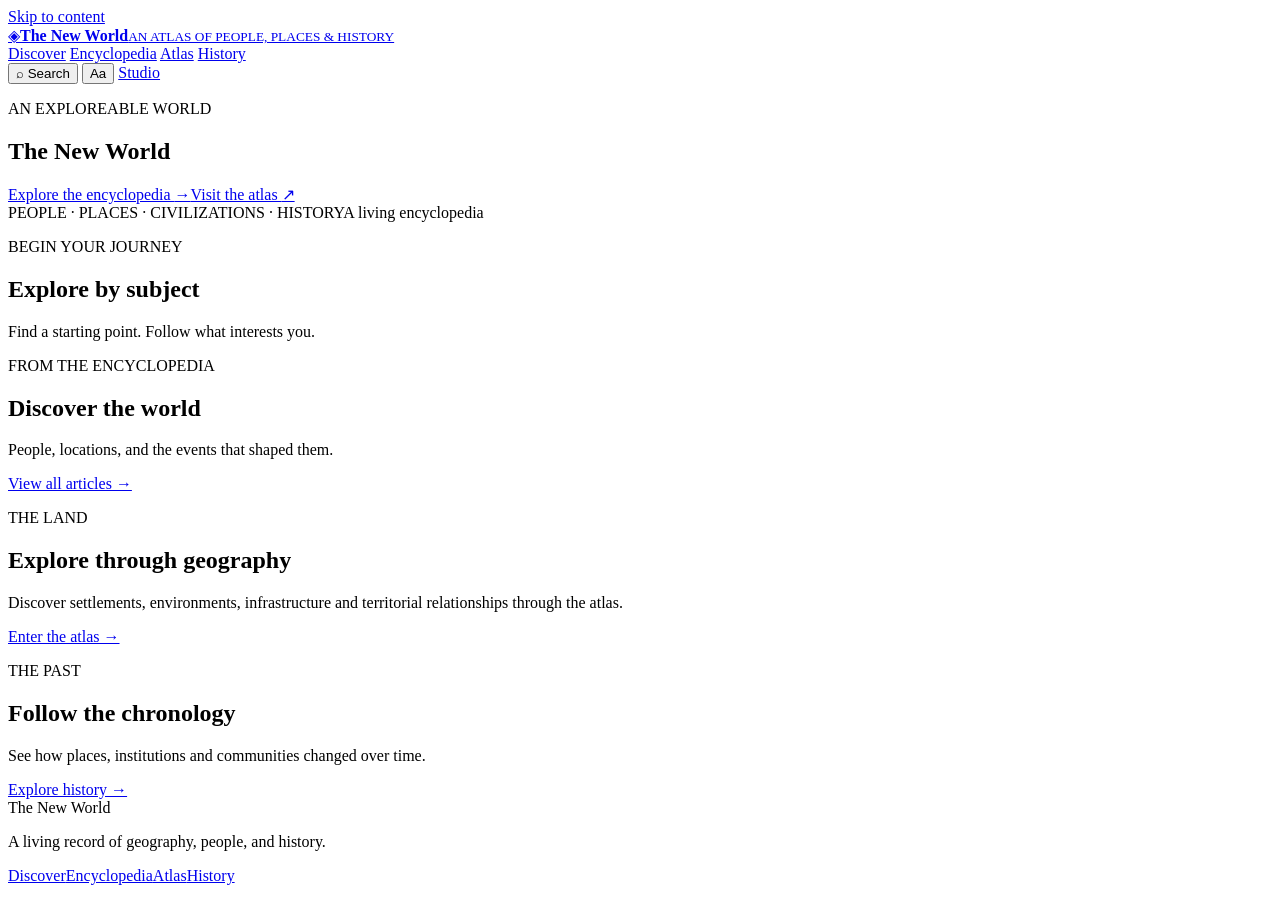
==== app/reader/index.html @ 43f4d268 "feat: standalone editorial reader shell with discovery, atlas, chronology and article paths" ====
<!doctype html>
<html lang="en"><head><meta charset="utf-8"><meta name="viewport" content="width=device-width,initial-scale=1">
<meta name="theme-color" content="#17252a"><meta name="description" content="An illustrated atlas and encyclopedia of a connected world.">
<title>Explore the World · World Bible</title><link rel="stylesheet" href="/read/reader.css"></head>
<body>
<a class="skip" href="#readerMain">Skip to content</a>
<header class="site-header">
  <a class="wordmark" href="#/" id="brandLink"><span class="brand-glyph" aria-hidden="true">◈</span><span><b id="brandWorld">The New World</b><small>AN ATLAS OF PEOPLE, PLACES & HISTORY</small></span></a>
  <nav class="primary-nav" aria-label="Explore the world">
    <a href="#/" data-route="home">Discover</a>
    <a href="#/browse" data-route="browse">Encyclopedia</a>
    <a href="#/atlas" data-route="atlas">Atlas</a>
    <a href="#/history" data-route="history">History</a>
  </nav>
  <div class="reader-tools">
    <button id="searchToggle" class="search-trigger" aria-label="Search published encyclopedia" title="Search">⌕ <span>Search</span></button>
    <button id="textSettings" aria-label="Reading settings" title="Reading settings">Aa</button>
    <a id="studioLink" class="studio-link" href="/app/" title="Open separate authoring workspace">Studio</a>
  </div>
</header>
<div id="searchPanel" class="search-panel" hidden><label for="siteSearch">Search this world</label><div class="search-row"><input id="siteSearch" type="search" autocomplete="off" placeholder="Search people, places, events, history…" aria-label="Search published articles"><button id="closeSearch" aria-label="Close search">✕</button></div><div id="quickResults" role="region" aria-label="Search results"></div></div>
<div id="readingPanel" class="reading-panel" hidden><strong>Reading preferences</strong><div class="setting-row"><span>Text size</span><button id="fontSmaller" aria-label="Decrease article text size">A−</button><button id="fontLarger" aria-label="Increase article text size">A+</button></div><div class="setting-row"><span>Appearance</span><select id="readingAppearance" aria-label="Reading appearance"><option value="dark">Ink</option><option value="light">Paper</option></select></div></div>
<main id="readerMain" tabindex="-1">
<section id="readerHome">
  <div class="cover"><div class="cover-glow"></div><div class="cover-inner"><p class="eyebrow">AN EXPLOREABLE WORLD</p><h1 id="coverTitle">The New World</h1><p id="coverSummary" class="cover-summary"></p><div class="cover-actions"><a href="#/browse" class="accent-link">Explore the encyclopedia <span aria-hidden="true">→</span></a><a href="#/atlas">Visit the atlas <span aria-hidden="true">↗</span></a></div></div><div class="cover-bottom"><span>PEOPLE · PLACES · CIVILIZATIONS · HISTORY</span><span id="coverCount">A living encyclopedia</span></div></div>
  <div class="reader-wrap"><div class="section-top"><div><p class="eyebrow">BEGIN YOUR JOURNEY</p><h2>Explore by subject</h2><p>Find a starting point. Follow what interests you.</p></div></div><div id="categoryCards" class="category-grid"></div>
  <div class="section-top feature-head"><div><p class="eyebrow">FROM THE ENCYCLOPEDIA</p><h2>Discover the world</h2><p>People, locations, and the events that shaped them.</p></div><a href="#/browse">View all articles →</a></div><div id="featuredCards" class="article-grid"></div>
  <div class="discovery-split"><div class="discovery-panel"><p class="eyebrow">THE LAND</p><h2>Explore through geography</h2><p>Discover settlements, environments, infrastructure and territorial relationships through the atlas.</p><a href="#/atlas">Enter the atlas →</a></div><div class="discovery-panel history-panel"><p class="eyebrow">THE PAST</p><h2>Follow the chronology</h2><p>See how places, institutions and communities changed over time.</p><a href="#/history">Explore history →</a></div></div></div>
</section>
<section id="readerBrowse" class="reader-wrap route-page" hidden><nav class="crumbs" aria-label="Breadcrumb"><a href="#/">World</a><span>Encyclopedia</span></nav><div class="route-header"><p class="eyebrow">THE ENCYCLOPEDIA</p><h1>Discover what makes this world</h1><p>Browse published articles. Select a subject or follow a connection into the wider world.</p></div><div class="browse-tools"><label for="browseSearch" class="sr">Search articles</label><input id="browseSearch" type="search" placeholder="Find an article…"><label for="browseType" class="sr">Category</label><select id="browseType" aria-label="Browse category"><option value="">All categories</option></select><span id="browseCount"></span></div><div id="browseCards" class="article-grid"></div></section>
<section id="readerArticle" class="route-page" hidden><div id="articleContent"></div></section>
<section id="readerAtlas" class="reader-wrap route-page" hidden><nav class="crumbs" aria-label="Breadcrumb"><a href="#/">World</a><span>Atlas</span></nav><div class="route-header"><p class="eyebrow">THE GEOGRAPHICAL ATLAS</p><h1>Places, terrain & settlement</h1><p>Explore recorded locations on a geographical reference map, then open their encyclopedia articles.</p></div><div class="atlas-container"><div class="map-toolbar"><button id="mapPlus" aria-label="Zoom in">+</button><button id="mapMinus" aria-label="Zoom out">−</button><button id="mapHome">World view</button><label>As-of year <input type="number" id="mapYear" value="50"></label></div><div id="readerMap" class="atlas-map"><div id="readerTiles"></div><div id="readerPins"></div><span class="map-credits">© <a href="https://www.openstreetmap.org/copyright" target="_blank" rel="noopener noreferrer">OpenStreetMap contributors</a> · Modern reference map</span></div><p class="map-disclaimer">This is a modern geographic basemap, not a reconstruction of historical boundaries. Markers appear only where coordinates have been recorded.</p></div><h2>Recorded places</h2><div id="mappedPlaces" class="compact-list"></div></section>
<section id="readerHistory" class="reader-wrap route-page" hidden><nav class="crumbs" aria-label="Breadcrumb"><a href="#/">World</a><span>History</span></nav><div class="route-header"><p class="eyebrow">HISTORICAL CHRONICLE</p><h1>A history to explore</h1><p>Read the events that shaped the world, then follow their connections to people and places.</p></div><div class="chronicle-controls"><label for="historyYear">Show events through year <input id="historyYear" type="number" value="50"></label><label><input id="historyAll" type="checkbox" checked> All recorded dates</label></div><div id="chronicleEntries" class="chronicle"></div></section>
<section id="readerEmpty" class="reader-wrap route-page" hidden><div class="empty-published"><p class="eyebrow">THE ARCHIVE</p><h1 id="emptyTitle">The world is taking shape</h1><p id="emptyDescription">Published articles will appear here as the world grows.</p><a href="#/">Back to the beginning →</a></div></section>
</main>
<footer class="site-footer"><div><span class="footer-brand" id="footerBrand">The New World</span><p>A living record of geography, people, and history.</p></div><div><a href="#/">Discover</a><a href="#/browse">Encyclopedia</a><a href="#/atlas">Atlas</a><a href="#/history">History</a></div></footer>
<script src="/read/reader.js" defer></script>
</body></html>
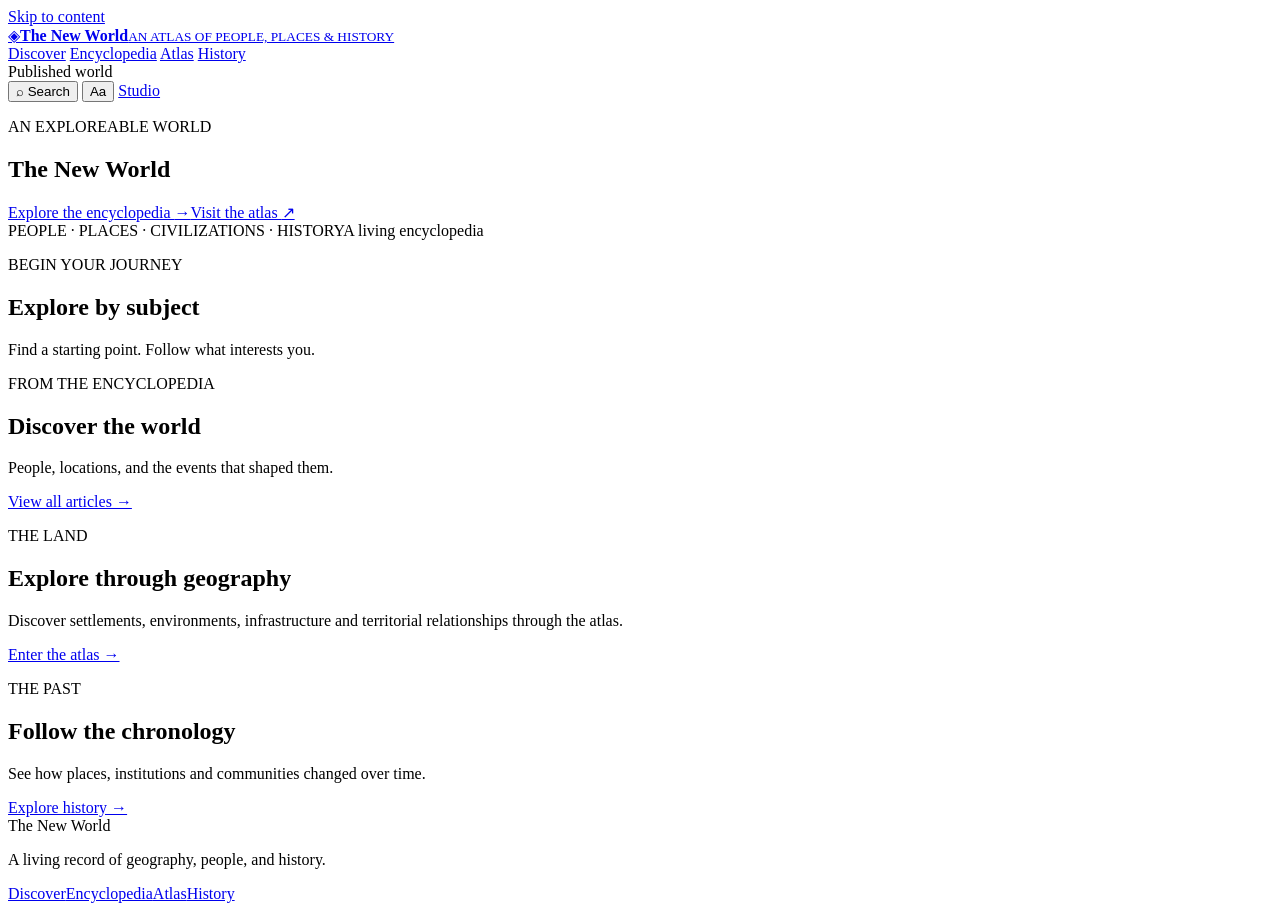
==== commit 17496c69: "feat: allow switching between published worlds without authoring interface" ====
--- a/app/reader/index.html
+++ b/app/reader/index.html
@@ -12,6 +12,7 @@
     <a href="#/atlas" data-route="atlas">Atlas</a>
     <a href="#/history" data-route="history">History</a>
   </nav>
+  <label for="readerWorld" class="sr">Published world</label><select id="readerWorld" aria-label="Published world" hidden></select>
   <div class="reader-tools">
     <button id="searchToggle" class="search-trigger" aria-label="Search published encyclopedia" title="Search">⌕ <span>Search</span></button>
     <button id="textSettings" aria-label="Reading settings" title="Reading settings">Aa</button>
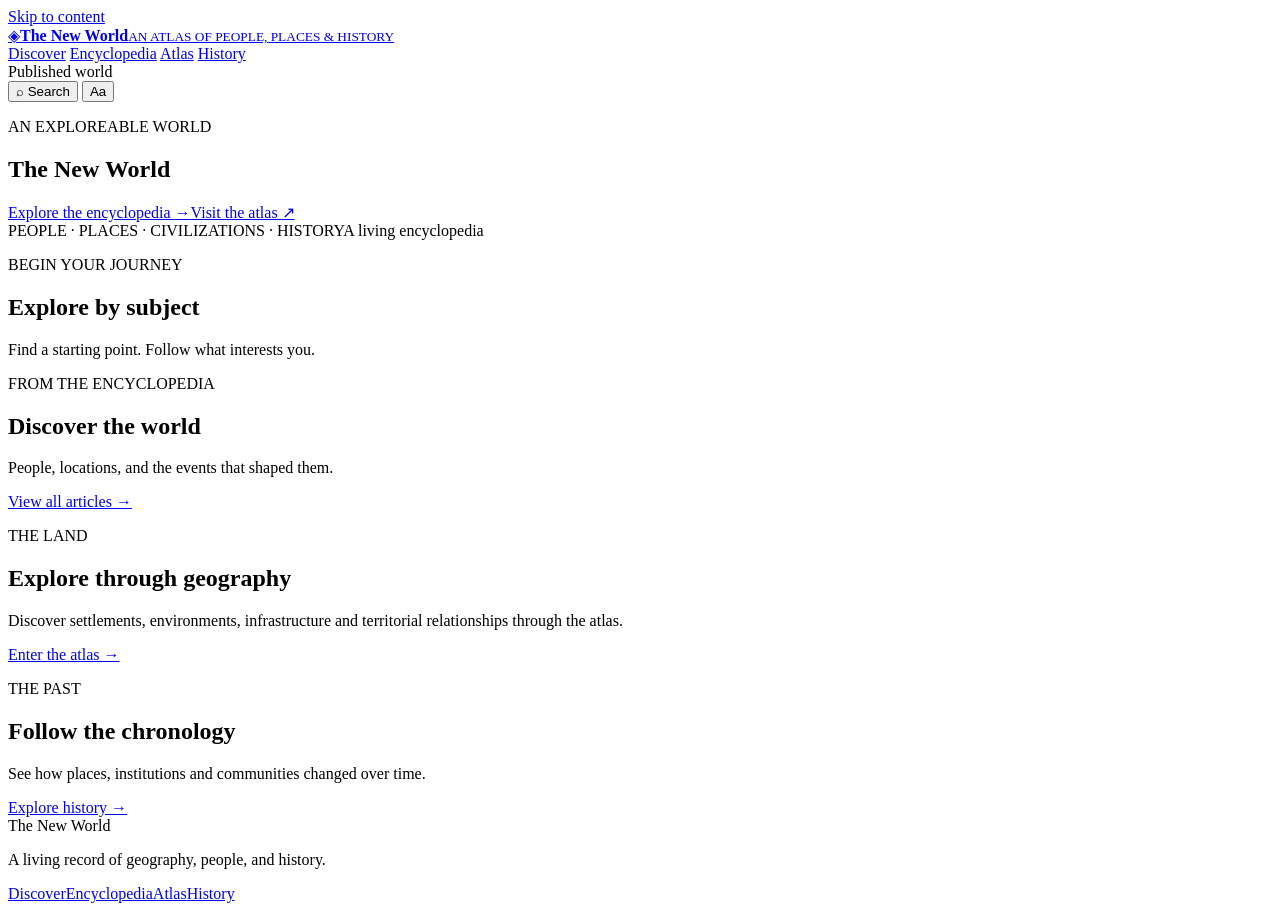
==== commit 194a8617: "ux: remove authoring entrypoint from visitor navigation" ====
--- a/app/reader/index.html
+++ b/app/reader/index.html
@@ -16,7 +16,7 @@
   <div class="reader-tools">
     <button id="searchToggle" class="search-trigger" aria-label="Search published encyclopedia" title="Search">⌕ <span>Search</span></button>
     <button id="textSettings" aria-label="Reading settings" title="Reading settings">Aa</button>
-    <a id="studioLink" class="studio-link" href="/app/" title="Open separate authoring workspace">Studio</a>
+    
   </div>
 </header>
 <div id="searchPanel" class="search-panel" hidden><label for="siteSearch">Search this world</label><div class="search-row"><input id="siteSearch" type="search" autocomplete="off" placeholder="Search people, places, events, history…" aria-label="Search published articles"><button id="closeSearch" aria-label="Close search">✕</button></div><div id="quickResults" role="region" aria-label="Search results"></div></div>
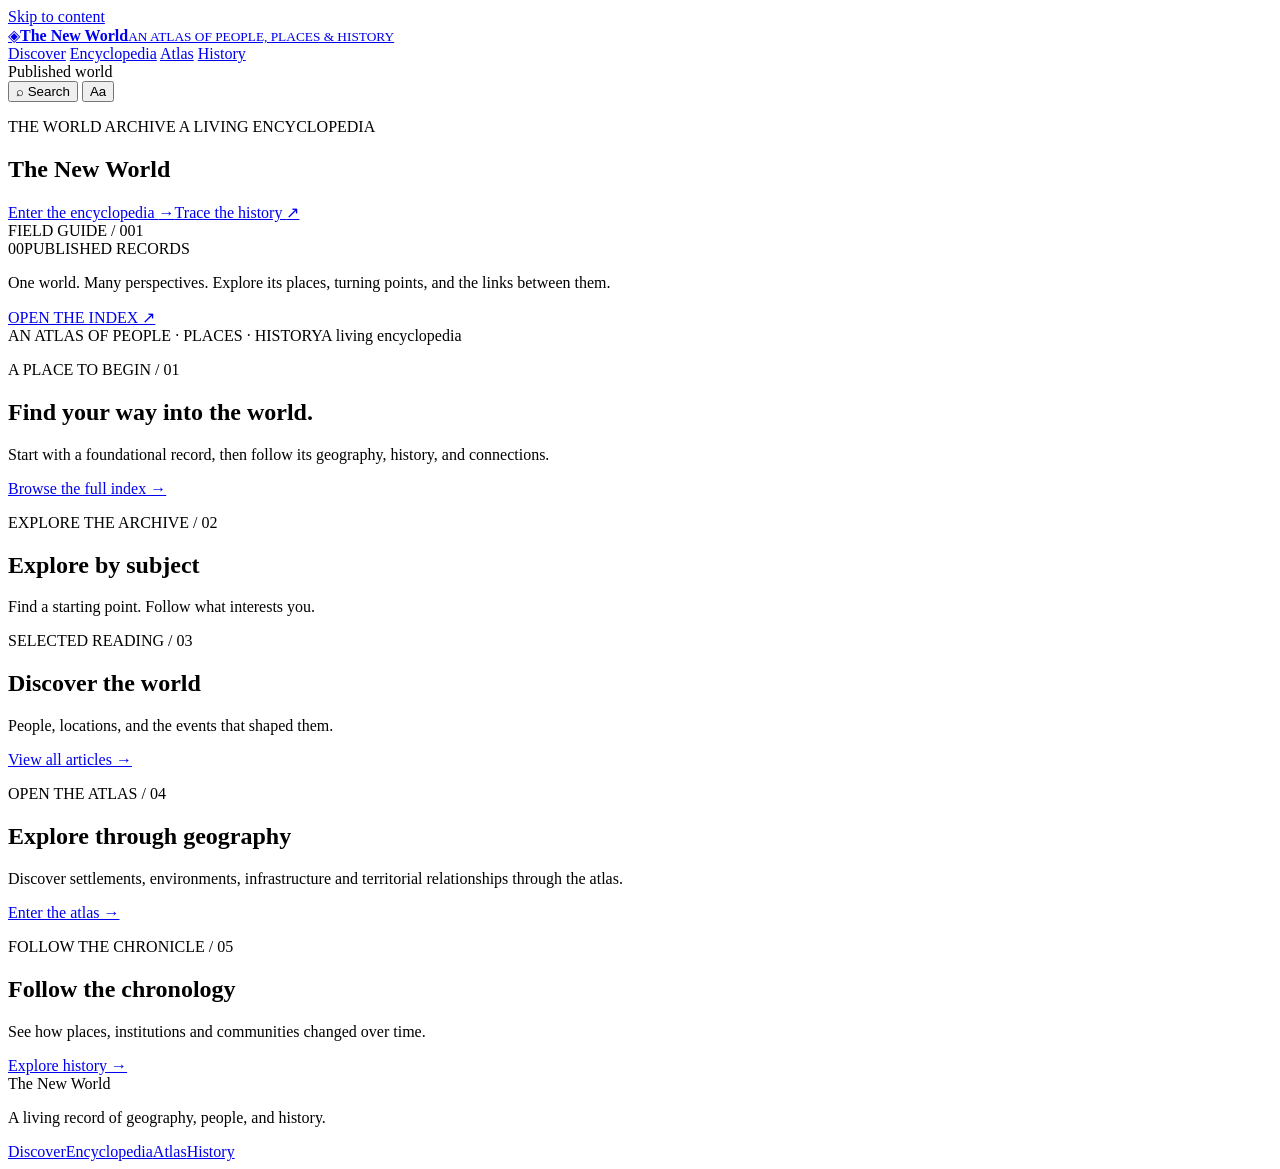
==== commit 40a64799: "Add editorial homepage hero and guided discovery section" ====
--- a/app/reader/index.html
+++ b/app/reader/index.html
@@ -23,10 +23,10 @@
 <div id="readingPanel" class="reading-panel" hidden><strong>Reading preferences</strong><div class="setting-row"><span>Text size</span><button id="fontSmaller" aria-label="Decrease article text size">A−</button><button id="fontLarger" aria-label="Increase article text size">A+</button></div><div class="setting-row"><span>Appearance</span><select id="readingAppearance" aria-label="Reading appearance"><option value="dark">Ink</option><option value="light">Paper</option></select></div></div>
 <main id="readerMain" tabindex="-1">
 <section id="readerHome">
-  <div class="cover"><div class="cover-glow"></div><div class="cover-inner"><p class="eyebrow">AN EXPLOREABLE WORLD</p><h1 id="coverTitle">The New World</h1><p id="coverSummary" class="cover-summary"></p><div class="cover-actions"><a href="#/browse" class="accent-link">Explore the encyclopedia <span aria-hidden="true">→</span></a><a href="#/atlas">Visit the atlas <span aria-hidden="true">↗</span></a></div></div><div class="cover-bottom"><span>PEOPLE · PLACES · CIVILIZATIONS · HISTORY</span><span id="coverCount">A living encyclopedia</span></div></div>
-  <div class="reader-wrap"><div class="section-top"><div><p class="eyebrow">BEGIN YOUR JOURNEY</p><h2>Explore by subject</h2><p>Find a starting point. Follow what interests you.</p></div></div><div id="categoryCards" class="category-grid"></div>
-  <div class="section-top feature-head"><div><p class="eyebrow">FROM THE ENCYCLOPEDIA</p><h2>Discover the world</h2><p>People, locations, and the events that shaped them.</p></div><a href="#/browse">View all articles →</a></div><div id="featuredCards" class="article-grid"></div>
-  <div class="discovery-split"><div class="discovery-panel"><p class="eyebrow">THE LAND</p><h2>Explore through geography</h2><p>Discover settlements, environments, infrastructure and territorial relationships through the atlas.</p><a href="#/atlas">Enter the atlas →</a></div><div class="discovery-panel history-panel"><p class="eyebrow">THE PAST</p><h2>Follow the chronology</h2><p>See how places, institutions and communities changed over time.</p><a href="#/history">Explore history →</a></div></div></div>
+  <div class="cover"><div class="cover-glow"></div><div class="cover-inner"><div class="cover-copy"><p class="eyebrow">THE WORLD ARCHIVE <span class="eyebrow-rule" aria-hidden="true"></span> A LIVING ENCYCLOPEDIA</p><h1 id="coverTitle">The New World</h1><p id="coverSummary" class="cover-summary"></p><div class="cover-actions"><a href="#/browse" class="accent-link">Enter the encyclopedia <span aria-hidden="true">→</span></a><a href="#/history">Trace the history <span aria-hidden="true">↗</span></a></div></div><aside class="cover-index" aria-label="World archive overview"><span class="index-overline">FIELD GUIDE / 001</span><div class="index-separator"></div><span class="index-big" id="coverArticleNumber">00</span><span class="index-label">PUBLISHED RECORDS</span><p>One world. Many perspectives. Explore its places, turning points, and the links between them.</p><a href="#/browse">OPEN THE INDEX ↗</a></aside></div><div class="cover-bottom"><span>AN ATLAS OF PEOPLE · PLACES · HISTORY</span><span id="coverCount">A living encyclopedia</span></div></div>
+  <div class="reader-wrap"><section class="reading-route" aria-labelledby="routeTitle"><div class="reading-route-intro"><p class="eyebrow">A PLACE TO BEGIN / 01</p><h2 id="routeTitle">Find your way into the world.</h2><p>Start with a foundational record, then follow its geography, history, and connections.</p><a href="#/browse">Browse the full index →</a></div><div id="readingRoute" class="reading-route-list"></div></section><div class="section-top"><div><p class="eyebrow">EXPLORE THE ARCHIVE / 02</p><h2>Explore by subject</h2><p>Find a starting point. Follow what interests you.</p></div></div><div id="categoryCards" class="category-grid"></div>
+  <div class="section-top feature-head"><div><p class="eyebrow">SELECTED READING / 03</p><h2>Discover the world</h2><p>People, locations, and the events that shaped them.</p></div><a href="#/browse">View all articles →</a></div><div id="featuredCards" class="article-grid"></div>
+  <div class="discovery-split"><div class="discovery-panel"><p class="eyebrow">OPEN THE ATLAS / 04</p><h2>Explore through geography</h2><p>Discover settlements, environments, infrastructure and territorial relationships through the atlas.</p><a href="#/atlas">Enter the atlas →</a></div><div class="discovery-panel history-panel"><p class="eyebrow">FOLLOW THE CHRONICLE / 05</p><h2>Follow the chronology</h2><p>See how places, institutions and communities changed over time.</p><a href="#/history">Explore history →</a></div></div></div>
 </section>
 <section id="readerBrowse" class="reader-wrap route-page" hidden><nav class="crumbs" aria-label="Breadcrumb"><a href="#/">World</a><span>Encyclopedia</span></nav><div class="route-header"><p class="eyebrow">THE ENCYCLOPEDIA</p><h1>Discover what makes this world</h1><p>Browse published articles. Select a subject or follow a connection into the wider world.</p></div><div class="browse-tools"><label for="browseSearch" class="sr">Search articles</label><input id="browseSearch" type="search" placeholder="Find an article…"><label for="browseType" class="sr">Category</label><select id="browseType" aria-label="Browse category"><option value="">All categories</option></select><span id="browseCount"></span></div><div id="browseCards" class="article-grid"></div></section>
 <section id="readerArticle" class="route-page" hidden><div id="articleContent"></div></section>
